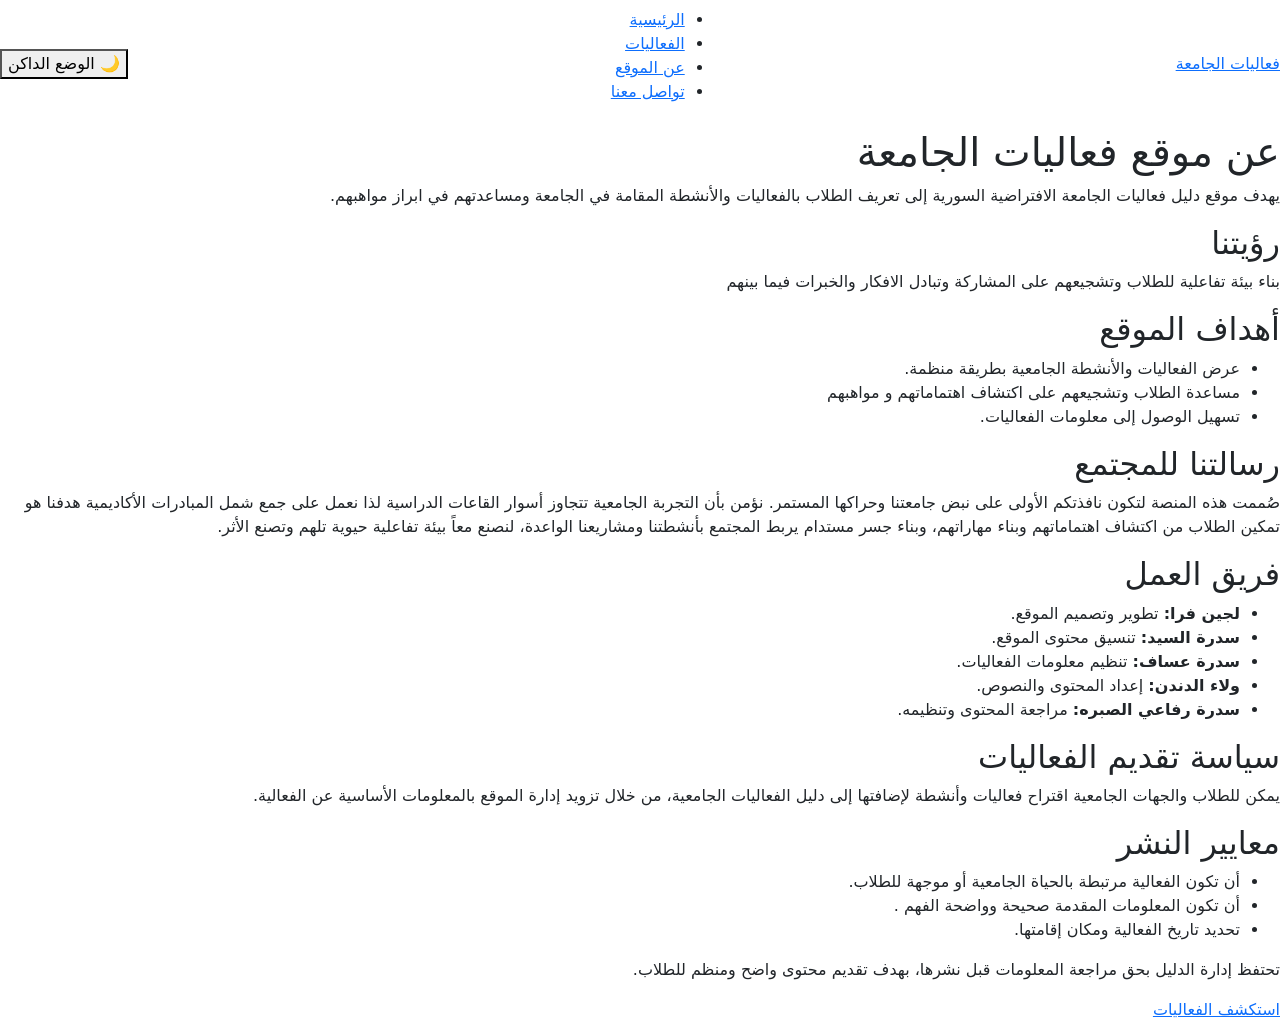
==== about.html @ 0d865c79 "Upload website files" ====
<!DOCTYPE html>
<html lang="ar" dir="rtl">

<head>
    <meta charset="UTF-8">
    <meta name="viewport" content="width=device-width, initial-scale=1.0">

    <title>عن الموقع</title>

    <link href="https://cdn.jsdelivr.net/npm/bootstrap@5.3.3/dist/css/bootstrap.min.css" rel="stylesheet">
    <link rel="stylesheet" href="assets/css/style.css">
</head>

<body>

    <nav class="navbar">

        <a href="index.html" class="logo">فعاليات الجامعة</a>

        <ul class="nav-links">
            <li><a href="index.html">الرئيسية</a></li>
            <li><a href="events.html">الفعاليات</a></li>
            <li><a href="about.html" class="active">عن الموقع</a></li>
            <li><a href="contact.html">تواصل معنا</a></li>
        </ul>

    </nav>

    <main class="about-page">

        <h1>عن موقع فعاليات الجامعة</h1>

        <p>
            يهدف موقع دليل فعاليات الجامعة الافتراضية السورية
            إلى تعريف الطلاب بالفعاليات والأنشطة المقامة 
            في الجامعة ومساعدتهم في ابراز مواهبهم.
        </p>

        <h2>رؤيتنا</h2>

        <p>
            بناء بيئة تفاعلية للطلاب وتشجيعهم على المشاركة 
            وتبادل الافكار والخبرات فيما بينهم
        </p>

        <h2>أهداف الموقع</h2>

        <ul>
            <li>عرض الفعاليات والأنشطة الجامعية بطريقة منظمة.</li>
            <li>مساعدة الطلاب وتشجيعهم  على اكتشاف اهتماماتهم و مواهبهم</li>
            <li>تسهيل الوصول إلى معلومات الفعاليات.</li>
        </ul>

        <section class="about-section">
    <h2>رسالتنا للمجتمع</h2>
    <p>
        صُممت هذه المنصة لتكون نافذتكم الأولى على نبض جامعتنا وحراكها المستمر.
        نؤمن بأن التجربة الجامعية تتجاوز أسوار القاعات الدراسية لذا نعمل على جمع شمل المبادرات الأكاديمية
        هدفنا هو تمكين الطلاب من اكتشاف اهتماماتهم وبناء مهاراتهم، وبناء جسر مستدام يربط المجتمع
        بأنشطتنا ومشاريعنا الواعدة، لنصنع معاً بيئة تفاعلية حيوية تلهم وتصنع الأثر.

    </p>
</section>

<section>
    <h2>فريق العمل</h2>

    <ul>
        <li>
            <strong>لجين فرا:</strong>
            تطوير وتصميم الموقع.
        </li>
        <li>
            <strong>سدرة السيد:</strong>
            تنسيق محتوى الموقع.
        </li>
        <li>
            <strong>سدرة عساف:</strong>
            تنظيم معلومات الفعاليات.
        </li>
        <li>
            <strong>ولاء الدندن:</strong>
            إعداد المحتوى والنصوص.
        </li>
        <li>
            <strong>سدرة رفاعي الصبره:</strong>
            مراجعة المحتوى وتنظيمه.
        </li>
    </ul>
</section>

<section>
    <h2>سياسة تقديم الفعاليات</h2>

    <p>
        يمكن للطلاب والجهات الجامعية اقتراح فعاليات وأنشطة
        لإضافتها إلى دليل الفعاليات الجامعية، من خلال تزويد
        إدارة الموقع بالمعلومات الأساسية عن الفعالية.
    </p>
</section>

<section>
    <h2>معايير النشر</h2>

    <ul>
        <li>أن تكون الفعالية مرتبطة بالحياة الجامعية أو موجهة للطلاب.</li>
        <li>أن تكون المعلومات المقدمة صحيحة وواضحة الفهم .</li>
        <li>تحديد تاريخ الفعالية ومكان إقامتها.</li>
    </ul>

    <p>
        تحتفظ إدارة الدليل بحق مراجعة المعلومات قبل نشرها،
        بهدف تقديم محتوى واضح ومنظم للطلاب.
    </p>
</section>

        <a href="events.html" class="event-button">
            استكشف الفعاليات
        </a>

    </main>
<script src="assets/js/main.js"></script>
</body>
</html>
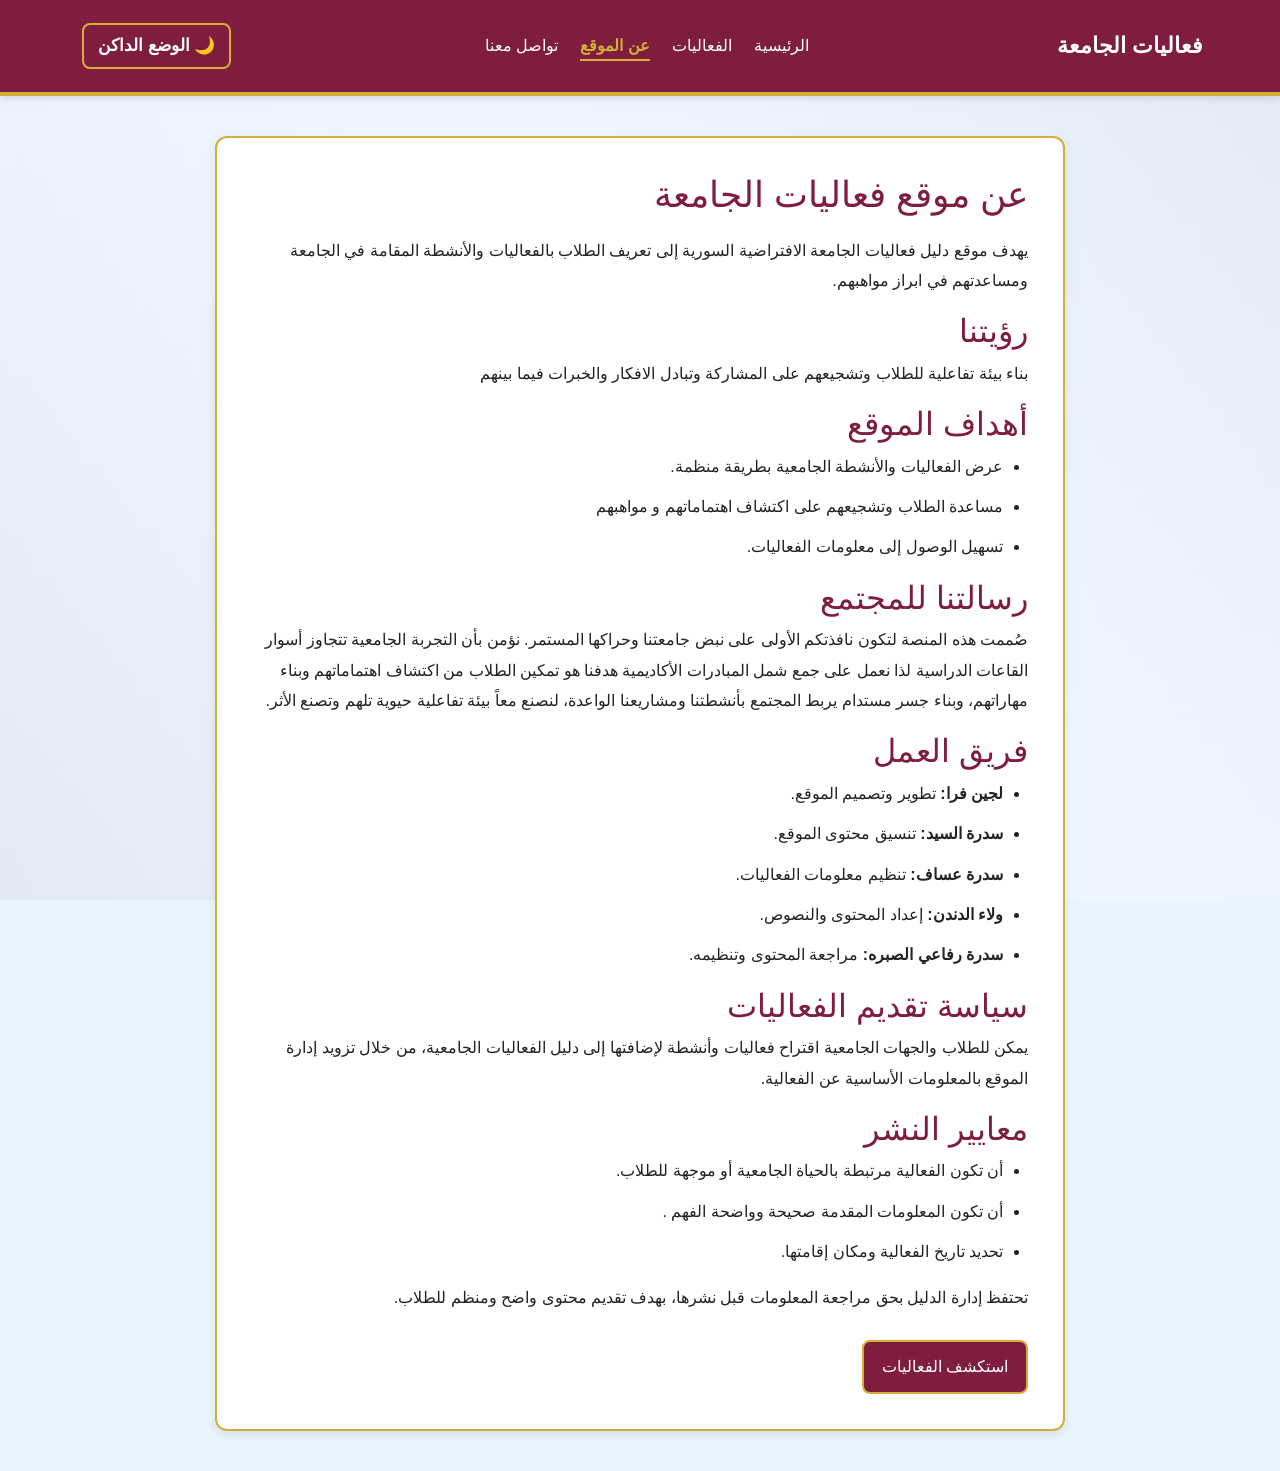
==== commit a6cb9fc1: "Update about.html" ====
--- a/about.html
+++ b/about.html
@@ -8,7 +8,7 @@
     <title>عن الموقع</title>
 
     <link href="https://cdn.jsdelivr.net/npm/bootstrap@5.3.3/dist/css/bootstrap.min.css" rel="stylesheet">
-    <link rel="stylesheet" href="assets/css/style.css">
+    <link rel="stylesheet" href="assets/CSS/style.css">
 </head>
 
 <body>
@@ -121,4 +121,4 @@
     </main>
 <script src="assets/js/main.js"></script>
 </body>
-</html>+</html>
--- a/assets/CSS/style.css
+++ b/assets/CSS/style.css
@@ -0,0 +1,1232 @@
+/*تنسيق الصفحة*/
+body {
+    font-family: Arial, sans-serif;
+    background-color: #EAF4FF;
+    color: #222222;
+    text-align: center;
+    margin: 0;
+    padding: 0;
+}
+
+/*الواجهة الرئيسية*/
+header {
+    padding: 80px 20px;
+}
+
+/*العنوان الرئيسي*/
+h1 {
+    color: #7F1D3F;
+    font-size: 36px;
+    margin-bottom: 20px;
+}
+
+/*العبارة الثانوية*/
+.subtitle {
+    color: #7F1D3F;
+    font-size: 24px;
+    font-weight: bold;
+    margin-bottom: 15px;
+}
+
+/*وصف الموقع*/
+.description {
+    color: #222222;
+    font-size: 18px;
+    line-height: 1.8;
+    max-width: 650px;
+    margin: 0 auto 30px;
+}
+
+/*الزر*/
+button {
+    background-color: #7F1D3F;
+    color: #FFFFFF;
+    border: 2px solid #D4AF37;
+    padding: 14px 30px;
+    border-radius: 10px;
+    font-size: 17px;
+    font-weight: bold;
+    cursor: pointer;
+    transition: 0.3s;
+}
+
+/*التاثير عند المرور فوق مؤشر الزر*/
+button:hover {
+    background-color: #D4AF37;
+    color: #222222;
+    transform: translateY(-3px);
+}
+
+/*صفحة العرض على الموبايل*/
+@media (max-width: 600px) {
+    header {
+        padding: 50px 18px;
+    }
+
+    h1 {
+        font-size: 28px;
+    }
+
+    .subtitle {
+        font-size: 21px;
+    }
+
+    .description {
+        font-size: 16px;
+    }
+}
+
+/*شريط التنقل*/
+.navbar {
+    background-color: #7F1D3F;
+    display: flex;
+    justify-content: space-between;
+    align-items: center;
+    padding: 18px 6%;
+    border-bottom: 4px solid #D4AF37;
+    box-shadow: 0 2px 8px rgba(0, 0, 0, 0.12);
+}
+
+/*اسم الموقع*/
+.logo {
+    color: #FFFFFF;
+    font-size: 22px;
+    font-weight: bold;
+    text-decoration: none;
+}
+
+/*قائمة الروابط*/
+.nav-links {
+    list-style: none;
+    display: flex;
+    align-items: center;
+    gap: 22px;
+    margin: 0;
+    padding: 0;
+}
+
+/*شكل الروابط*/
+.nav-links a {
+    color: #FFFFFF;
+    text-decoration: none;
+    font-size: 16px;
+    transition: 0.3s;
+}
+
+/*الرابط الحالي عند فتح الصفحة الرئيسية*/
+.nav-links a.active {
+    color: #D4AF37;
+    font-weight: bold;
+    border-bottom: 2px solid #D4AF37;
+    padding-bottom: 5px;
+}
+
+/*عند مرور المؤشر فوق الروابط*/
+.nav-links a:hover {
+    color: #D4AF37;
+}
+
+/*ترتيب الشريط على الشاشات الصفيرة*/
+@media (max-width: 650px) {
+    .navbar {
+        flex-direction: column;
+        gap: 18px;
+    }
+
+    .nav-links {
+        flex-wrap: wrap;
+        justify-content: center;
+        gap: 15px;
+    }
+}
+
+/*صفحة الفعاليات*/
+.events-page {
+    padding: 40px 6%;
+    text-align: center;
+}
+
+.events-page h1 {
+    color: #7F1D3F;
+}
+
+.events-container {
+    display: flex;
+    justify-content: center;
+    flex-wrap: wrap;
+    gap: 25px;
+    margin-top: 35px;
+}
+
+.event-card {
+    background-color: #f9f8f6;
+    border: 2px solid #D4AF37;
+    border-radius: 12px;
+    padding: 25px;
+    width: 260px;
+    box-shadow: 0 4px 10px rgba(0, 0, 0, 0.08);
+}
+
+.event-card h2 {
+    color: #7F1D3F;
+}
+
+.event-card p {
+    color: #222222;
+    line-height: 1.7;
+}
+
+.event-button {
+    display: inline-block;
+    background-color: #7F1D3F;
+    color: #FFFFFF;
+    text-decoration: none;
+    padding: 10px 18px;
+    border: 2px solid #D4AF37;
+    border-radius: 8px;
+    margin-top: 10px;
+}
+
+.event-button:hover {
+    background-color: #D4AF37;
+    color: #222222;
+}
+
+
+/* صفحة تفاصيل الفعالية */
+.event-details {
+    background-color: #FFFFFF;
+    max-width: 800px;
+    margin: 40px auto;
+    padding: 35px;
+    border: 2px solid #c19710;
+    border-radius: 12px;
+    text-align: right;
+    line-height: 1.8;
+    box-shadow: 0 4px 10px rgba(0, 0, 0, 0.08);
+}
+
+/*عنوان صفحة التفاصيل*/
+
+.event-details h1,
+.event-details h2 {
+    color: #7b1639;
+}
+
+/*زر العودة*/
+
+.event-details .event-button {
+    display: inline-block;
+    margin-top: 15px;
+}
+
+/*صفحة التفاصيل على الموبايل*/
+
+@media (max-width: 600px) {
+    .event-details {
+        margin: 20px 15px;
+        padding: 20px;
+    }
+}
+
+
+/* صفحة عن الموقع */
+.about-page {
+    background-color: #FFFFFF;
+    max-width: 850px;
+    margin: 40px auto;
+    padding: 35px;
+    border: 2px solid #D4AF37;
+    border-radius: 12px;
+    text-align: right;
+    line-height: 1.9;
+    box-shadow: 0 4px 10px rgba(0, 0, 0, 0.08);
+}
+
+.about-page h1,
+.about-page h2 {
+    color: #7F1D3F;
+}
+
+.about-page ul {
+    padding-right: 25px;
+}
+
+.about-page li {
+    margin-bottom: 10px;
+}
+
+/*  الصفحة على الموبايل */
+@media (max-width: 600px) {
+    .about-page {
+        margin: 20px 15px;
+        padding: 20px;
+    }
+}
+
+/* صفحة التواصل */
+.contact-page {
+    background-color: #ffffffdd;
+    max-width: 650px;
+    margin: 40px auto;
+    padding: 35px;
+    border: 2px solid #96895f;
+    border-radius: 12px;
+    text-align: right;
+    box-shadow: 0 4px 10px rgba(0, 0, 0, 0.08);
+}
+
+.contact-page h1 {
+    color: #c2275d;
+    text-align: center;
+}
+
+.contact-page > p {
+    line-height: 1.8;
+    text-align: center;
+}
+
+.contact-page form {
+    display: flex;
+    flex-direction: column;
+    gap: 10px;
+    margin-top: 25px;
+}
+
+.contact-page label {
+    font-weight: bold;
+    color: #7F1D3F;
+}
+
+.contact-page input,
+.contact-page textarea {
+    font-family: Arial, sans-serif;
+    font-size: 16px;
+    padding: 12px;
+    border: 1px solid #ccccccfc;
+    border-radius: 7px;
+    box-sizing: border-box;
+    width: 100%;
+}
+
+.contact-page input:focus,
+.contact-page textarea:focus {
+    outline: 2px solid #ceab36;
+}
+
+.contact-page button {
+    margin-top: 10px;
+    background-color: #7F1D3F;
+    color: #FFFFFF;
+    border: 2px solid #7F1D3F;
+    border-radius: 8px;
+    padding: 12px;
+    font-weight: bold;
+    cursor: pointer;
+}
+
+.contact-page button:hover {
+    background-color: #D4AF37;
+    border-color: #D4AF37;
+    color: #222222;
+}
+
+#formMessage {
+    color: #7F1D3F;
+    font-weight: bold;
+}
+
+/*  صفحة التواصل على الموبايل */
+@media (max-width: 600px) {
+    .contact-page {
+        margin: 20px 15px;
+        padding: 20px;
+    }
+}
+
+.event-image {
+    width: 100%;
+    height: 200px;
+    object-fit: cover;
+    border-radius: 10px;
+    margin-bottom: 15px;
+}
+
+/* خريطة موقع الفعالية */
+.event-map {
+    margin: 30px 0;
+    padding: 20px;
+    background-color: #ffffff;
+    border-radius: 15px;
+    box-shadow: 0 4px 12px rgba(0, 0, 0, 0.08);
+    text-align: center;
+}
+
+.event-map h2 {
+    color: #7F1D3F;
+    margin-bottom: 15px;
+}
+
+#mapLocation {
+    color: #222222;
+    font-weight: bold;
+    margin-bottom: 15px;
+}
+
+.campus-map {
+    width: 100%;
+    max-width: 650px;
+    height: auto;
+    display: block;
+    margin: 0 auto;
+    border-radius: 12px;
+    border: 2px solid #D4AF37;
+}
+
+/* الفعاليات ذات الصلة */
+.related-events {
+    margin: 35px 0;
+    padding: 25px;
+    background-color: #ffffff;
+    border-radius: 15px;
+    box-shadow: 0 4px 12px rgba(0, 0, 0, 0.08);
+}
+
+.related-events h2 {
+    color: #7F1D3F;
+    text-align: center;
+    margin-bottom: 25px;
+}
+
+.related-events-container {
+    display: grid;
+    grid-template-columns: repeat(auto-fit, minmax(150px, 200px));
+    gap: 15px;
+}
+
+.related-event-card {
+    background-color: #EAF4FF;
+    border-radius: 12px;
+    padding: 15px;
+    text-align: center;
+    border: 1px solid #D4AF37;
+    transition: transform 0.3s ease;
+}
+
+.related-event-card:hover {
+    transform: translateY(-5px);
+}
+
+.related-event-card img {
+    width: 100%;
+    height: 70px;
+    object-fit: cover;
+    border-radius: 8px;
+    margin-bottom: 12px;
+}
+
+.related-event-card h3 {
+    color: #7F1D3F;
+    font-size: 18px;
+    margin-bottom: 12px;
+}
+
+.related-event-card p {
+    color: #222222;
+    font-size: 14px;
+}
+
+.related-event-card a {
+    display: inline-block;
+    background-color: #7F1D3F;
+    color: white;
+    text-decoration: none;
+    padding: 9px 16px;
+    border-radius: 8px;
+    margin-top: 8px;
+}
+
+.related-event-card a:hover {
+    background-color: #5e152e;
+}
+
+/* معرض صور الفعالية */
+.photo-gallery {
+    margin: 35px 0;
+    padding: 25px;
+    background-color: #ffffff;
+    border-radius: 15px;
+    box-shadow: 0 4px 12px rgba(0, 0, 0, 0.08);
+}
+
+.photo-gallery h2 {
+    color: #7F1D3F;
+    text-align: center;
+    margin-bottom: 25px;
+    font-size: 26px;
+}
+
+.gallery-container {
+    display: grid;
+    grid-template-columns: repeat(4, minmax(0, 1fr));
+    gap: 15px;
+}
+
+.gallery-container img {
+    width: 100%;
+    height: 180px;
+    object-fit: cover;
+    border-radius: 12px;
+    border: 2px solid #D4AF37;
+    transition: transform 0.3s ease;
+}
+
+.gallery-container img:hover {
+    transform: scale(1.04);
+}
+
+/* تنسيق المعرض على الشاشات المتوسطة */
+@media (max-width: 768px) {
+    .gallery-container {
+        grid-template-columns: repeat(2, minmax(0, 1fr));
+    }
+}
+
+/* تنسيق المعرض على شاشات الجوال */
+@media (max-width: 480px) {
+    .photo-gallery {
+        padding: 15px;
+    }
+
+    .gallery-container {
+        grid-template-columns: 1fr;
+    }
+
+    .gallery-container img {
+        height: 220px;
+    }
+}
+
+/*زر اكتشف الفعاليات*/
+.explore-btn {
+    display: inline-block;
+    background-color: #7F1D3F;
+    color: #ffffff;
+    text-decoration: none;
+    padding: 12px 28px;
+    border-radius: 8px;
+    font-size: 18px;
+    font-weight: bold;
+    border: 2px solid #D4AF37;
+    transition: all 0.3s ease;
+}
+
+.explore-btn:hover {
+    background-color: #5e152e;
+    color: #ffffff;
+    transform: translateY(-2px);
+}
+
+/*شعار الجامعة في الشريط*/
+.navbar-logo {
+    width: 100px;
+    height: 60px;
+    object-fit: contain;
+    background-color: #ffffff;
+    border-radius: 0;
+    padding: 3px;
+}
+
+.navbar-brand {
+    display: inline-flex;
+    align-items: center;
+    gap: 8px;
+    color: #ffffff !important;
+}
+
+/*شعار الجامعة كعلامة مائية*/
+body {
+    position: relative;
+    isolation: isolate;
+}
+
+body::before {
+    content: "";
+    position: fixed;
+    inset: 0;
+    background-image: url("../img/logo.jpg");
+    background-repeat: no-repeat;
+    background-position: center center;
+    background-size: 100vw 100vh;
+    opacity: 0.14;
+    pointer-events: none;
+    z-index: -1;
+}
+
+/* قسم الفعاليات البارزة بحجم صغير وعلى اليمين */
+.featured-events {
+    padding: 10px 15px;
+    text-align: right;
+    width: 300px;
+    max-width: 100%;
+    margin: 0 0 0 auto;
+}
+
+.featured-events h2 {
+    color: #7F1D3F;
+    font-size: 20px;
+    margin-bottom: 12px;
+    font-weight: bold;
+}
+
+.featured-container {
+    display: flex;
+    flex-direction: column;
+    gap: 8px;
+    width: 100%;
+}
+
+.featured-card {
+    display: grid;
+    grid-template-columns: 65px minmax(0, 1fr);
+    gap: 8px;
+    align-items: center;
+    padding: 8px;
+    text-align: right;
+}
+
+.featured-card img {
+    grid-column: 1;
+    grid-row: 1 / 4;
+    width: 65px;
+    height: 65px;
+    object-fit: cover;
+    border-radius: 6px;
+}
+
+.featured-card h3 {
+    grid-column: 2;
+    margin: 0 0 5px;
+    font-size: 16px;
+}
+
+.featured-card p {
+    grid-column: 2;
+    margin: 0 0 6px;
+    font-size: 13px;
+}
+
+.featured-card a {
+    grid-column: 2;
+    justify-self: start;
+    margin-top: 0;
+}
+
+.featured-card {
+    background-color: #FFFFFF;
+    border-radius: 10px;
+    overflow: hidden;
+    box-shadow: 0 3px 8px rgba(0, 0, 0, 0.10);
+    padding-bottom: 12px;
+    transition: transform 0.3s ease;
+}
+
+.featured-card:hover {
+    transform: translateY(-3px);
+}
+
+.featured-card img {
+    width: 100%;
+    height: 100px;
+    object-fit: cover;
+    display: block;
+}
+
+.featured-card h3 {
+    color: #7F1D3F;
+    font-size: 16px;
+    margin: 12px 8px 6px;
+}
+
+.featured-card p {
+    color: #222222;
+    font-size: 13px;
+    padding: 0 8px;
+    line-height: 1.6;
+}
+
+.featured-card a {
+    display: inline-block;
+    background-color: #7F1D3F;
+    color: #FFFFFF;
+    text-decoration: none;
+    font-size: 13px;
+    padding: 6px 14px;
+    border-radius: 5px;
+    margin-top: 5px;
+}
+
+.featured-card a:hover {
+    background-color: #5E142E;
+}
+
+@media (max-width: 700px) {
+    .featured-container {
+        grid-template-columns: repeat(2, minmax(0, 1fr));
+    }
+
+    .featured-events {
+        padding: 20px 15px;
+    }
+}
+
+@media (max-width: 400px) {
+    .featured-container {
+        grid-template-columns: 1fr;
+    }
+}
+
+/* تنسيق الصفحة الرئيسية*/
+/* مساحة الصفحة الرئيسية: الترحيب بالوسط، والفعاليات والتصنيفات على اليمين */
+.home-top {
+    position: relative;
+    display: block;
+    min-height: 660px;
+    padding: 20px;
+    direction: rtl;
+    box-sizing: border-box;
+}
+
+/* الترحيب يبقى في منتصف المساحة */
+.home-welcome {
+    direction: rtl;
+    text-align: center;
+    display: flex;
+    flex-direction: column;
+    justify-content: center;
+    align-items: center;
+    width: calc(100% - 340px);
+    max-width: 750px;
+    min-height: 400px;
+    margin: 0 auto;
+    padding: 50px 10px;
+    box-sizing: border-box;
+}
+
+/* الفعاليات البارزة في أعلى اليمين */
+.home-top .featured-events {
+    position: absolute;
+    top: 20px;
+    right: 20px;
+    width: 300px;
+    max-width: 300px;
+    margin: 0;
+    padding: 10px;
+    box-sizing: border-box;
+    direction: rtl;
+    text-align: right;
+}
+
+.home-top .featured-events h2 {
+    color: #7F1D3F;
+    font-size: 19px;
+    margin: 10px 0 12px;
+}
+
+.home-top .featured-container {
+    display: flex;
+    flex-direction: column;
+    gap: 8px;
+    width: 100%;
+}
+
+.home-top .featured-card {
+    display: grid;
+    grid-template-columns: 60px minmax(0, 1fr);
+    gap: 8px;
+    align-items: center;
+    background-color: #FFFFFF;
+    border-radius: 10px;
+    overflow: hidden;
+    box-shadow: 0 3px 8px rgba(0, 0, 0, 0.10);
+    padding: 7px;
+    text-align: right;
+    transition: transform 0.3s ease;
+}
+
+.home-top .featured-card:hover {
+    transform: translateY(-3px);
+}
+
+.home-top .featured-card img {
+    grid-column: 1;
+    grid-row: 1 / 3;
+    width: 60px;
+    height: 60px;
+    object-fit: cover;
+    border-radius: 6px;
+}
+
+.home-top .featured-card h3 {
+    grid-column: 2;
+    color: #7F1D3F;
+    font-size: 14px;
+    margin: 0 0 5px;
+}
+
+.home-top .featured-card a {
+    grid-column: 2;
+    justify-self: start;
+    display: inline-block;
+    background-color: #7F1D3F;
+    color: #FFFFFF;
+    text-decoration: none;
+    font-size: 12px;
+    padding: 4px 10px;
+    border-radius: 5px;
+    margin: 0;
+}
+
+.home-top .featured-card a:hover {
+    background-color: #5E142E;
+}
+
+/* التصنيفات أسفل البطاقات: مربعان في كل صف */
+.home-top .quick-categories {
+    position: absolute;
+    top: 450px;
+    right: 20px;
+    width: 300px;
+    max-width: 300px;
+    margin: 0;
+    padding: 10px;
+    box-sizing: border-box;
+    text-align: center;
+    direction: rtl;
+}
+
+.home-top .quick-categories h2 {
+    color: #222222;
+    font-size: 17px;
+    margin: 0 0 12px;
+}
+
+.home-top .quick-categories .category-buttons {
+    display: grid;
+    grid-template-columns: repeat(2, minmax(0, 1fr));
+    gap: 8px;
+    width: 100%;
+    margin: 0;
+    padding: 0;
+}
+
+.home-top .quick-categories .category-button {
+    width: 100%;
+    height: 42px;
+    min-height: 42px;
+    margin: 0;
+    padding: 5px 4px;
+    box-sizing: border-box;
+    display: flex;
+    align-items: center;
+    justify-content: center;
+    white-space: nowrap;
+    font-size: 13px;
+    border: 2px solid #D4AF37;
+    border-radius: 9px;
+    background-color: #7F1D3F;
+    color: #FFFFFF;
+}
+
+.home-top .quick-categories .category-button:hover {
+    background-color: #D4AF37;
+    color: #222222;
+}
+
+/* فقاعات الصور على يسار الصفحة */
+.event-gallery {
+    position: absolute;
+    left: 20px;
+    top: 170px;
+    width: 110px;
+    padding: 0;
+    direction: ltr;
+    z-index: 1;
+}
+
+.event-gallery-grid {
+    display: flex;
+    flex-direction: column;
+    align-items: flex-start;
+    gap: 0;
+}
+
+.event-gallery-grid img {
+    width: 85px;
+    height: 85px;
+    border-radius: 50%;
+    object-fit: cover;
+    border: 3px solid #D4AF37;
+    box-shadow: 0 3px 8px rgba(0, 0, 0, 0.18);
+    margin-bottom: -15px;
+}
+
+.event-gallery-grid img:nth-child(2) {
+    margin-left: 18px;
+}
+
+.event-gallery-grid img:nth-child(3) {
+    margin-left: 4px;
+}
+
+.event-gallery-grid img:nth-child(4) {
+    margin-left: 20px;
+}
+
+  /*تذليل الصفحة*/
+
+.site-footer {
+    position: relative;
+    z-index: 2;
+    flex-shrink: 0;
+    clear: both;
+    width: 100%;
+    box-sizing: border-box;
+    background-color: #7F1D3F;
+    color: #FFFFFF;
+    padding: 18px 15px;
+    margin-top: auto;
+    direction: rtl;
+}
+
+.footer-content {
+    display: flex;
+    justify-content: space-between;
+    align-items: center;
+    gap: 15px;
+    max-width: 1200px;
+    margin: 0 auto;
+}
+
+.footer-contact,
+.footer-bottom,
+.footer-social {
+    flex: 1;
+    min-width: 0;
+}
+
+.footer-contact {
+    text-align: right;
+    overflow-wrap: anywhere;
+}
+
+.footer-bottom {
+    text-align: center;
+    border: none;
+    margin: 0;
+    padding: 0;
+    font-size: 13px;
+}
+
+.footer-bottom p {
+    margin: 0;
+}
+
+.footer-social {
+    display: flex;
+    flex-direction: row;
+    justify-content: flex-start;
+    align-items: center;
+    flex-wrap: wrap;
+    gap: 8px;
+    font-size: 13px;
+}
+
+.site-footer a {
+    color: #FFFFFF;
+    text-decoration: none;
+    margin: 0;
+}
+
+.site-footer a:hover {
+    color: #D4AF37;
+    text-decoration: underline;
+}
+
+/* اجعل الفوتر أسفل المحتوى القصير */
+html,
+body {
+    min-height: 100%;
+    margin: 0;
+}
+
+body {
+    min-height: 100vh;
+    display: flex;
+    flex-direction: column;
+}
+
+body > .home-top {
+    flex: 1 0 auto;
+}
+
+/* الشاشات المتوسطة والصغيرة */
+@media (max-width: 900px) {
+    .home-top {
+        min-height: 0;
+        padding: 15px;
+        display: flex;
+        flex-direction: column;
+        align-items: stretch;
+        gap: 20px;
+    }
+
+    .home-welcome {
+        width: 100%;
+        max-width: 750px;
+        min-height: 280px;
+        margin: 0 auto;
+        padding: 35px 15px;
+    }
+
+    .home-top .featured-events,
+    .home-top .quick-categories {
+        position: static;
+        width: 100%;
+        max-width: 500px;
+        margin: 0 auto;
+    }
+
+    .home-top .featured-events {
+        padding: 10px;
+    }
+
+    .home-top .featured-container {
+        display: grid;
+        grid-template-columns: repeat(2, minmax(0, 1fr));
+        gap: 10px;
+    }
+
+    .home-top .quick-categories .category-buttons {
+        grid-template-columns: repeat(2, minmax(0, 1fr));
+    }
+
+    .event-gallery {
+        position: static;
+        width: 100%;
+        padding: 10px 15px 25px;
+        box-sizing: border-box;
+    }
+
+    .event-gallery-grid {
+        flex-direction: row;
+        flex-wrap: wrap;
+        justify-content: center;
+        gap: 8px;
+    }
+
+    .event-gallery-grid img {
+        width: 70px;
+        height: 70px;
+        margin: 0 !important;
+    }
+}
+
+@media (max-width: 700px) {
+    .footer-content {
+        flex-direction: column;
+        gap: 12px;
+    }
+
+    .footer-contact,
+    .footer-bottom,
+    .footer-social {
+        text-align: center;
+        justify-content: center;
+    }
+}
+
+@media (max-width: 480px) {
+    .home-top .featured-container {
+        grid-template-columns: 1fr;
+    }
+
+    .home-welcome h1 {
+        font-size: 28px;
+    }
+
+    .home-welcome .subtitle {
+        font-size: 21px;
+    }
+
+    .home-welcome .description {
+        font-size: 16px;
+    }
+}
+
+/* تنسيق جدول فريق العمل */
+.team-section {
+    width: 60%;
+    max-width: 600px;
+    margin: 10px auto 20px;
+    text-align: center;
+}
+
+.team-section h2 {
+    color: #7F1D3F;
+    font-size: 30px;
+    font-weight: bold;
+    margin-bottom: 10px;
+}
+
+.team-description {
+    color: #222222;
+    margin-bottom: 25px;
+    font-size: 16px;
+}
+
+.team-table-wrapper {
+    background-color: #FFFFFF;
+    border-radius: 16px;
+    overflow-x: auto;
+    box-shadow: 0 5px 18px rgba(127, 29, 63, 0.12);
+    border: 1px solid #D4AF37;
+}
+
+.team-table {
+    width: 100%;
+    border-collapse: separate;
+    border-spacing: 0;
+    margin: 0;
+}
+
+.team-table th {
+    background-color: #7F1D3F;
+    color: #FFFFFF;
+    padding: 10px 8px;
+    font-size: 13px;
+    border-bottom: 3px solid #D4AF37;
+    white-space: nowrap;
+}
+
+.team-table td {
+    padding: 10px 8px;
+    color: #222222;
+    font-size: 13px;
+    border-bottom: 1px solid #E8DDBF;
+}
+
+.team-table tbody tr:nth-child(even) {
+    background-color: #F7F2F4;
+}
+
+.team-table tbody tr:nth-child(odd) {
+    background-color: #FFFFFF;
+}
+
+.team-table tbody tr:last-child td {
+    border-bottom: none;
+}
+
+.team-table tbody tr {
+    transition: background-color 0.2s ease;
+}
+
+.team-table tbody tr:hover {
+    background-color: #F4E8CF;
+}
+
+@media (max-width: 600px) {
+    .team-section {
+        width: 95%;
+        margin: 35px auto;
+    }
+
+    .team-section h2 {
+        font-size: 24px;
+    }
+
+    .team-table th,
+    .team-table td {
+        padding: 13px 10px;
+        font-size: 13px;
+    }
+}
+
+/* زر الوضع الداكن */
+.dark-mode-button {
+    background-color: #7F1D3F;
+    color: white;
+    border: 2px solid #D4AF37;
+    border-radius: 8px;
+    padding: 8px 14px;
+    cursor: pointer;
+    font-weight: bold;
+    margin: 5px;
+}
+
+.dark-mode-button:hover {
+    background-color: #D4AF37;
+    color: #222;
+}
+
+/* ألوان الوضع الداكن */
+body.dark-mode {
+    background-color: #181820;
+    color: #F1F1F1;
+}
+
+body.dark-mode .contact-page,
+body.dark-mode .about-page,
+body.dark-mode .event-details,
+body.dark-mode .event-map,
+body.dark-mode .related-events,
+body.dark-mode .team-section,
+body.dark-mode .team-table-wrapper {
+    background-color: #262630;
+    color: #F1F1F1;
+}
+
+body.dark-mode h1,
+body.dark-mode h2,
+body.dark-mode h3,
+body.dark-mode p,
+body.dark-mode label,
+body.dark-mode li,
+body.dark-mode td,
+body.dark-mode th {
+    color: #F1F1F1;
+}
+
+body.dark-mode input,
+body.dark-mode textarea,
+body.dark-mode select {
+    background-color: #30303B;
+    color: #FFFFFF;
+    border-color: #777777;
+}
+
+body.dark-mode input::placeholder,
+body.dark-mode textarea::placeholder {
+    color: #CCCCCC;
+}
+
+body.dark-mode .event-card,
+body.dark-mode .card {
+    background-color: #262630;
+    color: #F1F1F1;
+    border-color: #555555;
+}
+
+body.dark-mode a {
+    color: #E8C85A;
+}
+
+body.dark-mode .navbar {
+    background-color: #111116;
+}
+
+body.dark-mode .dark-mode-button {
+    background-color: #D4AF37;
+    color: #222222;
+}
